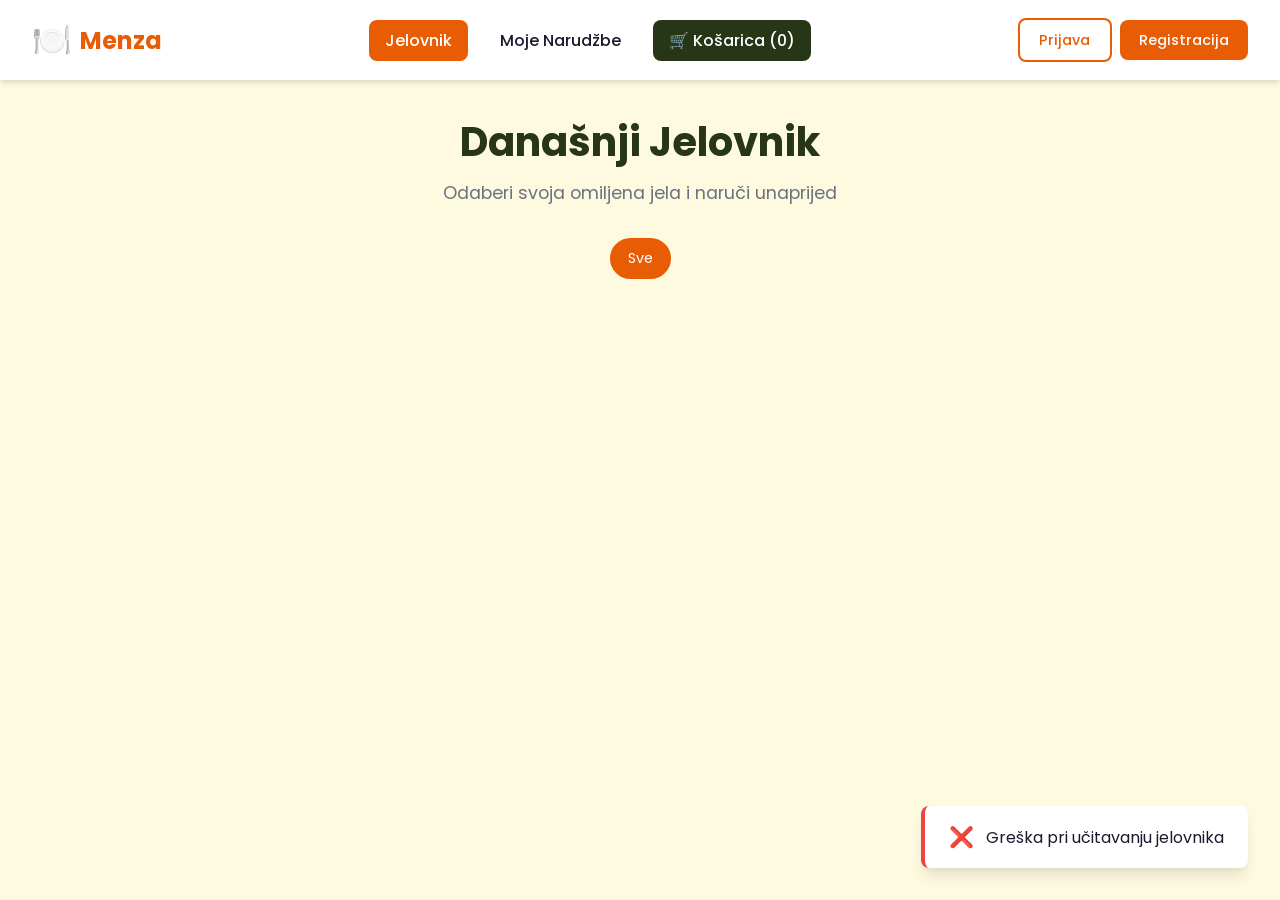
==== frontend/admin.html @ ee24a2bf "feat: Dodan frontend - korisnicko sucelje i admin panel - User sucelje: jelovnik, kosaarica, narudzb" ====
<!DOCTYPE html>
<html lang="hr">
<head>
    <meta charset="UTF-8">
    <meta name="viewport" content="width=device-width, initial-scale=1.0">
    <title>Menza - Admin Panel</title>
    <link rel="preconnect" href="https://fonts.googleapis.com">
    <link href="https://fonts.googleapis.com/css2?family=Poppins:wght@300;400;500;600;700&display=swap" rel="stylesheet">
    <link rel="stylesheet" href="styles.css">
</head>
<body class="admin-body">
    <!-- Navigation -->
    <nav class="navbar admin-navbar">
        <div class="nav-brand">
            <span class="brand-icon">👑</span>
            <span class="brand-text">Menza Admin</span>
        </div>
        <div class="nav-links">
            <a href="#orders" class="nav-link active" data-section="admin-orders">Narudžbe</a>
            <a href="#menu" class="nav-link" data-section="admin-menu">Jelovnik</a>
        </div>
        <div class="nav-user">
            <a href="index.html" class="btn btn-outline">← Korisničko sučelje</a>
            <button class="btn btn-outline" onclick="logout()">Odjava</button>
        </div>
    </nav>

    <!-- Main Content -->
    <main class="main-content admin-content">
        <!-- Orders Management Section -->
        <section id="admin-orders-section" class="section active">
            <div class="section-header">
                <h1>📋 Upravljanje Narudžbama</h1>
                <div class="order-filters">
                    <button class="filter-btn active" data-status="all">Sve</button>
                    <button class="filter-btn" data-status="pending">Na čekanju</button>
                    <button class="filter-btn" data-status="confirmed">Potvrđene</button>
                    <button class="filter-btn" data-status="ready">Spremne</button>
                    <button class="filter-btn" data-status="completed">Završene</button>
                    <button class="filter-btn" data-status="cancelled">Otkazane</button>
                </div>
            </div>
            
            <div class="admin-orders-list" id="admin-orders-list">
                <!-- Orders loaded dynamically -->
            </div>
        </section>

        <!-- Menu Management Section -->
        <section id="admin-menu-section" class="section">
            <div class="section-header">
                <h1>🍽️ Upravljanje Jelovnikom</h1>
                <button class="btn btn-primary" onclick="showAddItemModal()">+ Dodaj Artikl</button>
            </div>
            
            <div class="admin-menu-list" id="admin-menu-list">
                <!-- Menu items loaded dynamically -->
            </div>
        </section>
    </main>

    <!-- Add/Edit Item Modal -->
    <div class="modal" id="item-modal">
        <div class="modal-content">
            <span class="modal-close" onclick="closeModal('item-modal')">&times;</span>
            <h2 id="item-modal-title">Dodaj Artikl</h2>
            <form id="item-form" onsubmit="handleItemSubmit(event)">
                <input type="hidden" id="item-id">
                <div class="form-group">
                    <label for="item-name">Naziv</label>
                    <input type="text" id="item-name" required>
                </div>
                <div class="form-group">
                    <label for="item-description">Opis</label>
                    <textarea id="item-description"></textarea>
                </div>
                <div class="form-row">
                    <div class="form-group">
                        <label for="item-price">Cijena (€)</label>
                        <input type="number" id="item-price" step="0.01" min="0" required>
                    </div>
                    <div class="form-group">
                        <label for="item-category">Kategorija</label>
                        <select id="item-category">
                            <option value="Glavna jela">Glavna jela</option>
                            <option value="Juhe">Juhe</option>
                            <option value="Salate">Salate</option>
                            <option value="Deserti">Deserti</option>
                            <option value="Piće">Piće</option>
                        </select>
                    </div>
                </div>
                <div class="form-group checkbox-group">
                    <label>
                        <input type="checkbox" id="item-available" checked>
                        Dostupno
                    </label>
                </div>
                <div class="form-error" id="item-error"></div>
                <button type="submit" class="btn btn-primary btn-full">Spremi</button>
            </form>
        </div>
    </div>

    <!-- Toast Notifications -->
    <div class="toast-container" id="toast-container"></div>

    <script src="app.js"></script>
    <script>
        // Check if admin on page load
        document.addEventListener('DOMContentLoaded', () => {
            const user = JSON.parse(localStorage.getItem('user'));
            if (!user || user.role !== 'admin') {
                window.location.href = 'index.html';
                return;
            }
            initAdminPage();
        });
    </script>
</body>
</html>
---- frontend/styles.css ----
/* ============================================
   MENZA - Modern Restaurant Ordering System
   ============================================ */

:root {
    --primary: #e85d04;
    --primary-dark: #d00000;
    --primary-light: #f48c06;
    --secondary: #283618;
    --accent: #606c38;
    --background: #fefae0;
    --surface: #ffffff;
    --text: #1a1a2e;
    --text-light: #6b7280;
    --success: #10b981;
    --warning: #f59e0b;
    --error: #ef4444;
    --border: #e5e7eb;
    --shadow: 0 4px 6px -1px rgba(0, 0, 0, 0.1), 0 2px 4px -1px rgba(0, 0, 0, 0.06);
    --shadow-lg: 0 10px 15px -3px rgba(0, 0, 0, 0.1), 0 4px 6px -2px rgba(0, 0, 0, 0.05);
    --radius: 12px;
    --radius-sm: 8px;
}

* {
    margin: 0;
    padding: 0;
    box-sizing: border-box;
}

body {
    font-family: 'Poppins', sans-serif;
    background: var(--background);
    color: var(--text);
    min-height: 100vh;
}

/* ============ NAVBAR ============ */

.navbar {
    background: var(--surface);
    padding: 1rem 2rem;
    display: flex;
    align-items: center;
    justify-content: space-between;
    box-shadow: var(--shadow);
    position: sticky;
    top: 0;
    z-index: 100;
}

.nav-brand {
    display: flex;
    align-items: center;
    gap: 0.5rem;
}

.brand-icon {
    font-size: 2rem;
}

.brand-text {
    font-size: 1.5rem;
    font-weight: 700;
    color: var(--primary);
}

.nav-links {
    display: flex;
    gap: 1rem;
}

.nav-link {
    text-decoration: none;
    color: var(--text);
    padding: 0.5rem 1rem;
    border-radius: var(--radius-sm);
    font-weight: 500;
    transition: all 0.3s ease;
}

.nav-link:hover,
.nav-link.active {
    background: var(--primary);
    color: white;
}

.cart-link {
    background: var(--secondary);
    color: white !important;
}

.cart-link:hover {
    background: var(--accent) !important;
}

.nav-auth,
.nav-user {
    display: flex;
    gap: 0.5rem;
    align-items: center;
}

.user-greeting {
    font-weight: 500;
    margin-right: 1rem;
}

/* ============ BUTTONS ============ */

.btn {
    padding: 0.6rem 1.2rem;
    border: none;
    border-radius: var(--radius-sm);
    font-family: inherit;
    font-size: 0.9rem;
    font-weight: 500;
    cursor: pointer;
    transition: all 0.3s ease;
    text-decoration: none;
    display: inline-flex;
    align-items: center;
    gap: 0.5rem;
}

.btn-primary {
    background: var(--primary);
    color: white;
}

.btn-primary:hover {
    background: var(--primary-dark);
    transform: translateY(-2px);
}

.btn-outline {
    background: transparent;
    border: 2px solid var(--primary);
    color: var(--primary);
}

.btn-outline:hover {
    background: var(--primary);
    color: white;
}

.btn-admin {
    background: var(--secondary);
    color: white;
}

.btn-admin:hover {
    background: var(--accent);
}

.btn-full {
    width: 100%;
    justify-content: center;
}

.btn-large {
    padding: 1rem 2rem;
    font-size: 1.1rem;
}

.btn-small {
    padding: 0.4rem 0.8rem;
    font-size: 0.8rem;
}

.btn-success {
    background: var(--success);
    color: white;
}

.btn-warning {
    background: var(--warning);
    color: white;
}

.btn-danger {
    background: var(--error);
    color: white;
}

/* ============ MAIN CONTENT ============ */

.main-content {
    max-width: 1400px;
    margin: 0 auto;
    padding: 2rem;
}

.section {
    display: none;
}

.section.active {
    display: block;
    animation: fadeIn 0.3s ease;
}

@keyframes fadeIn {
    from { opacity: 0; transform: translateY(10px); }
    to { opacity: 1; transform: translateY(0); }
}

.section-header {
    text-align: center;
    margin-bottom: 2rem;
}

.section-header h1 {
    font-size: 2.5rem;
    color: var(--secondary);
    margin-bottom: 0.5rem;
}

.section-header p {
    color: var(--text-light);
    font-size: 1.1rem;
}

/* ============ CATEGORY FILTERS ============ */

.category-filters,
.order-filters {
    display: flex;
    gap: 0.5rem;
    justify-content: center;
    flex-wrap: wrap;
    margin-bottom: 2rem;
}

.filter-btn {
    padding: 0.5rem 1rem;
    border: 2px solid var(--border);
    background: var(--surface);
    border-radius: 50px;
    font-family: inherit;
    font-size: 0.9rem;
    cursor: pointer;
    transition: all 0.3s ease;
}

.filter-btn:hover,
.filter-btn.active {
    background: var(--primary);
    color: white;
    border-color: var(--primary);
}

/* ============ MENU GRID ============ */

.menu-grid {
    display: grid;
    grid-template-columns: repeat(auto-fill, minmax(300px, 1fr));
    gap: 1.5rem;
}

.menu-card {
    background: var(--surface);
    border-radius: var(--radius);
    overflow: hidden;
    box-shadow: var(--shadow);
    transition: transform 0.3s ease, box-shadow 0.3s ease;
}

.menu-card:hover {
    transform: translateY(-5px);
    box-shadow: var(--shadow-lg);
}

.menu-card-image {
    height: 160px;
    background: linear-gradient(135deg, var(--primary-light), var(--primary));
    display: flex;
    align-items: center;
    justify-content: center;
    font-size: 4rem;
}

.menu-card-content {
    padding: 1.5rem;
}

.menu-card-category {
    font-size: 0.75rem;
    color: var(--primary);
    text-transform: uppercase;
    font-weight: 600;
    letter-spacing: 1px;
}

.menu-card-name {
    font-size: 1.25rem;
    font-weight: 600;
    margin: 0.5rem 0;
    color: var(--secondary);
}

.menu-card-description {
    color: var(--text-light);
    font-size: 0.9rem;
    margin-bottom: 1rem;
    line-height: 1.5;
}

.menu-card-footer {
    display: flex;
    align-items: center;
    justify-content: space-between;
}

.menu-card-price {
    font-size: 1.5rem;
    font-weight: 700;
    color: var(--primary);
}

.menu-card-unavailable {
    opacity: 0.6;
}

.menu-card-unavailable .menu-card-image {
    background: linear-gradient(135deg, #9ca3af, #6b7280);
}

.unavailable-badge {
    background: var(--error);
    color: white;
    padding: 0.25rem 0.75rem;
    border-radius: 50px;
    font-size: 0.75rem;
    font-weight: 600;
}

/* ============ CART ============ */

.cart-container {
    max-width: 800px;
    margin: 0 auto;
}

.cart-items {
    background: var(--surface);
    border-radius: var(--radius);
    padding: 1.5rem;
    margin-bottom: 1.5rem;
    box-shadow: var(--shadow);
}

.cart-item {
    display: flex;
    align-items: center;
    justify-content: space-between;
    padding: 1rem 0;
    border-bottom: 1px solid var(--border);
}

.cart-item:last-child {
    border-bottom: none;
}

.cart-item-info {
    flex: 1;
}

.cart-item-name {
    font-weight: 600;
    margin-bottom: 0.25rem;
}

.cart-item-price {
    color: var(--text-light);
    font-size: 0.9rem;
}

.cart-item-quantity {
    display: flex;
    align-items: center;
    gap: 0.5rem;
}

.quantity-btn {
    width: 32px;
    height: 32px;
    border: 2px solid var(--border);
    background: var(--surface);
    border-radius: 50%;
    font-size: 1.2rem;
    cursor: pointer;
    display: flex;
    align-items: center;
    justify-content: center;
    transition: all 0.3s ease;
}

.quantity-btn:hover {
    background: var(--primary);
    color: white;
    border-color: var(--primary);
}

.quantity-value {
    font-weight: 600;
    min-width: 30px;
    text-align: center;
}

.cart-item-total {
    font-weight: 700;
    font-size: 1.1rem;
    color: var(--primary);
    min-width: 80px;
    text-align: right;
}

.cart-item-remove {
    margin-left: 1rem;
    color: var(--error);
    cursor: pointer;
    font-size: 1.2rem;
    transition: transform 0.3s ease;
}

.cart-item-remove:hover {
    transform: scale(1.2);
}

.empty-cart,
.login-prompt {
    text-align: center;
    color: var(--text-light);
    padding: 2rem;
}

.cart-summary {
    background: var(--surface);
    border-radius: var(--radius);
    padding: 1.5rem;
    box-shadow: var(--shadow);
}

.summary-row {
    display: flex;
    justify-content: space-between;
    align-items: center;
    font-size: 1.25rem;
    margin-bottom: 1.5rem;
    padding-bottom: 1rem;
    border-bottom: 2px solid var(--border);
}

.total-price {
    font-size: 2rem;
    font-weight: 700;
    color: var(--primary);
}

.pickup-time,
.order-note {
    margin-bottom: 1.5rem;
}

.pickup-time label,
.order-note label {
    display: block;
    margin-bottom: 0.5rem;
    font-weight: 500;
}

.pickup-time input,
.order-note textarea {
    width: 100%;
    padding: 0.75rem;
    border: 2px solid var(--border);
    border-radius: var(--radius-sm);
    font-family: inherit;
    font-size: 1rem;
    transition: border-color 0.3s ease;
}

.pickup-time input:focus,
.order-note textarea:focus {
    outline: none;
    border-color: var(--primary);
}

.order-note textarea {
    min-height: 80px;
    resize: vertical;
}

/* ============ ORDERS LIST ============ */

.orders-list,
.admin-orders-list {
    display: flex;
    flex-direction: column;
    gap: 1rem;
}

.order-card {
    background: var(--surface);
    border-radius: var(--radius);
    padding: 1.5rem;
    box-shadow: var(--shadow);
}

.order-header {
    display: flex;
    justify-content: space-between;
    align-items: flex-start;
    margin-bottom: 1rem;
    flex-wrap: wrap;
    gap: 1rem;
}

.order-id {
    font-weight: 700;
    font-size: 1.1rem;
}

.order-date {
    color: var(--text-light);
    font-size: 0.9rem;
}

.order-status {
    padding: 0.25rem 0.75rem;
    border-radius: 50px;
    font-size: 0.8rem;
    font-weight: 600;
    text-transform: uppercase;
}

.status-pending { background: #fef3c7; color: #92400e; }
.status-confirmed { background: #dbeafe; color: #1e40af; }
.status-ready { background: #d1fae5; color: #065f46; }
.status-completed { background: #e5e7eb; color: #374151; }
.status-cancelled { background: #fee2e2; color: #991b1b; }

.order-items {
    margin-bottom: 1rem;
    padding: 1rem;
    background: var(--background);
    border-radius: var(--radius-sm);
}

.order-item-row {
    display: flex;
    justify-content: space-between;
    padding: 0.5rem 0;
}

.order-footer {
    display: flex;
    justify-content: space-between;
    align-items: center;
    padding-top: 1rem;
    border-top: 1px solid var(--border);
}

.order-total {
    font-size: 1.25rem;
    font-weight: 700;
    color: var(--primary);
}

.order-pickup {
    color: var(--text-light);
    font-size: 0.9rem;
}

.order-actions {
    display: flex;
    gap: 0.5rem;
    flex-wrap: wrap;
}

/* ============ ADMIN ============ */

.admin-navbar {
    background: var(--secondary);
}

.admin-navbar .brand-text,
.admin-navbar .nav-link {
    color: white;
}

.admin-navbar .nav-link:hover,
.admin-navbar .nav-link.active {
    background: var(--accent);
}

.admin-body {
    background: #f3f4f6;
}

.admin-menu-list {
    display: grid;
    grid-template-columns: repeat(auto-fill, minmax(350px, 1fr));
    gap: 1rem;
}

.admin-menu-card {
    background: var(--surface);
    border-radius: var(--radius);
    padding: 1.5rem;
    box-shadow: var(--shadow);
    display: flex;
    justify-content: space-between;
    align-items: flex-start;
}

.admin-menu-info h3 {
    font-size: 1.1rem;
    margin-bottom: 0.25rem;
}

.admin-menu-info p {
    color: var(--text-light);
    font-size: 0.85rem;
    margin-bottom: 0.5rem;
}

.admin-menu-meta {
    display: flex;
    gap: 1rem;
    font-size: 0.9rem;
}

.admin-menu-price {
    font-weight: 700;
    color: var(--primary);
}

.admin-menu-actions {
    display: flex;
    gap: 0.5rem;
}

/* ============ MODALS ============ */

.modal {
    display: none;
    position: fixed;
    top: 0;
    left: 0;
    width: 100%;
    height: 100%;
    background: rgba(0, 0, 0, 0.5);
    justify-content: center;
    align-items: center;
    z-index: 1000;
}

.modal.active {
    display: flex;
    animation: fadeIn 0.3s ease;
}

.modal-content {
    background: var(--surface);
    padding: 2rem;
    border-radius: var(--radius);
    width: 90%;
    max-width: 450px;
    position: relative;
}

.modal-close {
    position: absolute;
    top: 1rem;
    right: 1rem;
    font-size: 1.5rem;
    cursor: pointer;
    color: var(--text-light);
    transition: color 0.3s ease;
}

.modal-close:hover {
    color: var(--error);
}

.modal-content h2 {
    margin-bottom: 1.5rem;
    color: var(--secondary);
}

.form-group {
    margin-bottom: 1rem;
}

.form-group label {
    display: block;
    margin-bottom: 0.5rem;
    font-weight: 500;
}

.form-group input,
.form-group textarea,
.form-group select {
    width: 100%;
    padding: 0.75rem;
    border: 2px solid var(--border);
    border-radius: var(--radius-sm);
    font-family: inherit;
    font-size: 1rem;
    transition: border-color 0.3s ease;
}

.form-group input:focus,
.form-group textarea:focus,
.form-group select:focus {
    outline: none;
    border-color: var(--primary);
}

.form-row {
    display: flex;
    gap: 1rem;
}

.form-row .form-group {
    flex: 1;
}

.checkbox-group label {
    display: flex;
    align-items: center;
    gap: 0.5rem;
    cursor: pointer;
}

.checkbox-group input {
    width: auto;
}

.form-error {
    color: var(--error);
    font-size: 0.9rem;
    margin-bottom: 1rem;
    min-height: 1.2rem;
}

.modal-footer {
    text-align: center;
    margin-top: 1rem;
    color: var(--text-light);
}

.modal-footer a {
    color: var(--primary);
    text-decoration: none;
    font-weight: 500;
}

/* ============ TOAST NOTIFICATIONS ============ */

.toast-container {
    position: fixed;
    bottom: 2rem;
    right: 2rem;
    display: flex;
    flex-direction: column;
    gap: 0.5rem;
    z-index: 2000;
}

.toast {
    background: var(--surface);
    padding: 1rem 1.5rem;
    border-radius: var(--radius-sm);
    box-shadow: var(--shadow-lg);
    display: flex;
    align-items: center;
    gap: 0.75rem;
    animation: slideIn 0.3s ease;
    min-width: 280px;
}

@keyframes slideIn {
    from { opacity: 0; transform: translateX(100%); }
    to { opacity: 1; transform: translateX(0); }
}

.toast-success { border-left: 4px solid var(--success); }
.toast-error { border-left: 4px solid var(--error); }
.toast-warning { border-left: 4px solid var(--warning); }

.toast-icon {
    font-size: 1.25rem;
}

.toast-message {
    flex: 1;
}

/* ============ RESPONSIVE ============ */

@media (max-width: 768px) {
    .navbar {
        flex-wrap: wrap;
        gap: 1rem;
    }
    
    .nav-links {
        order: 3;
        width: 100%;
        justify-content: center;
    }
    
    .section-header h1 {
        font-size: 1.75rem;
    }
    
    .menu-grid {
        grid-template-columns: 1fr;
    }
    
    .cart-item {
        flex-wrap: wrap;
        gap: 1rem;
    }
    
    .order-header {
        flex-direction: column;
    }
    
    .form-row {
        flex-direction: column;
    }
}
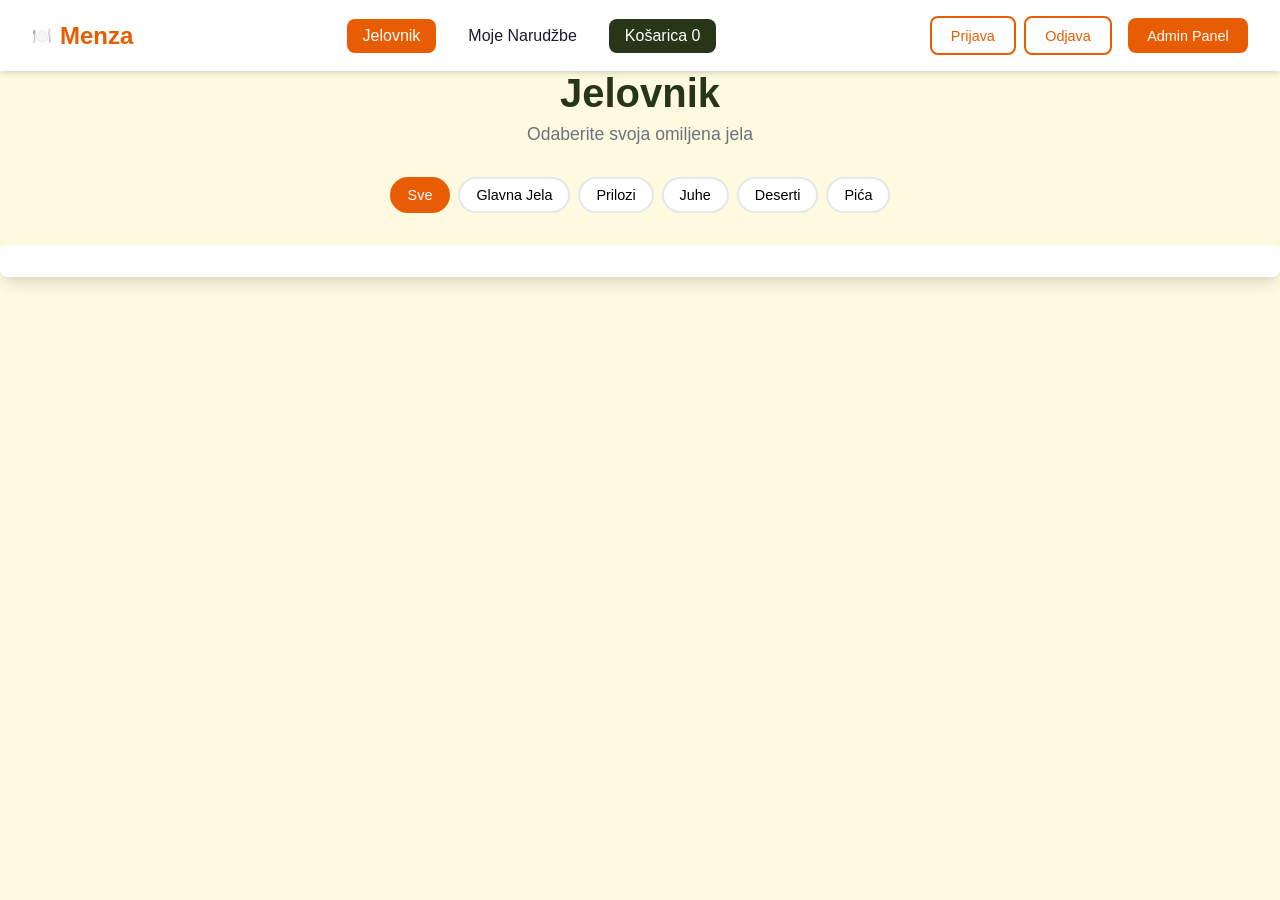
==== commit 1510b7e3: "feat: Dodan responsive hamburger menu + GitHub Actions deploy na Firebase - Hamburger menu za mobiln" ====
--- a/frontend/admin.html
+++ b/frontend/admin.html
@@ -23,7 +23,24 @@
             <a href="index.html" class="btn btn-outline">← Korisničko sučelje</a>
             <button class="btn btn-outline" onclick="logout()">Odjava</button>
         </div>
+        
+        <!-- Hamburger Menu -->
+        <div class="hamburger" id="hamburger">
+            <span></span>
+            <span></span>
+            <span></span>
+        </div>
     </nav>
+    
+    <!-- Mobile Menu -->
+    <div class="mobile-menu" id="mobileMenu">
+        <a href="#orders" class="nav-link" data-section="admin-orders">Narudžbe</a>
+        <a href="#menu" class="nav-link" data-section="admin-menu">Jelovnik</a>
+        <div class="nav-auth">
+            <a href="index.html" class="btn btn-outline">← Korisničko sučelje</a>
+            <button class="btn btn-outline" onclick="logout()">Odjava</button>
+        </div>
+    </div>
 
     <!-- Main Content -->
     <main class="main-content admin-content">
--- a/frontend/styles.css
+++ b/frontend/styles.css
@@ -799,18 +799,96 @@
     flex: 1;
 }
 
+/* ============ HAMBURGER MENU ============ */
+
+.hamburger {
+    display: none;
+    flex-direction: column;
+    justify-content: space-between;
+    width: 28px;
+    height: 20px;
+    cursor: pointer;
+    z-index: 200;
+}
+
+.hamburger span {
+    display: block;
+    height: 3px;
+    width: 100%;
+    background: var(--primary);
+    border-radius: 3px;
+    transition: all 0.3s ease;
+}
+
+.hamburger.active span:nth-child(1) {
+    transform: translateY(8.5px) rotate(45deg);
+}
+
+.hamburger.active span:nth-child(2) {
+    opacity: 0;
+}
+
+.hamburger.active span:nth-child(3) {
+    transform: translateY(-8.5px) rotate(-45deg);
+}
+
+.mobile-menu {
+    display: none;
+    position: fixed;
+    top: 0;
+    left: 0;
+    width: 100%;
+    height: 100vh;
+    background: var(--surface);
+    flex-direction: column;
+    justify-content: center;
+    align-items: center;
+    gap: 2rem;
+    z-index: 150;
+    opacity: 0;
+    transform: translateY(-100%);
+    transition: all 0.4s ease;
+}
+
+.mobile-menu.active {
+    opacity: 1;
+    transform: translateY(0);
+}
+
+.mobile-menu .nav-link {
+    font-size: 1.5rem;
+    padding: 1rem 2rem;
+}
+
+.mobile-menu .nav-auth {
+    flex-direction: column;
+    gap: 1rem;
+    margin-top: 1rem;
+}
+
+.mobile-menu .btn {
+    font-size: 1.1rem;
+    padding: 0.8rem 2rem;
+}
+
 /* ============ RESPONSIVE ============ */
 
 @media (max-width: 768px) {
+    .hamburger {
+        display: flex;
+    }
+    
+    .mobile-menu {
+        display: flex;
+    }
+    
+    .nav-links,
+    .nav-auth {
+        display: none;
+    }
+    
     .navbar {
-        flex-wrap: wrap;
-        gap: 1rem;
-    }
-    
-    .nav-links {
-        order: 3;
-        width: 100%;
-        justify-content: center;
+        padding: 1rem;
     }
     
     .section-header h1 {
@@ -833,4 +911,21 @@
     .form-row {
         flex-direction: column;
     }
-}
+    
+    .main-content {
+        padding: 1rem;
+    }
+    
+    .cart-count {
+        font-size: 0.75rem;
+    }
+    
+    .admin-menu-list {
+        grid-template-columns: 1fr;
+    }
+    
+    .admin-menu-card {
+        flex-direction: column;
+        gap: 1rem;
+    }
+}
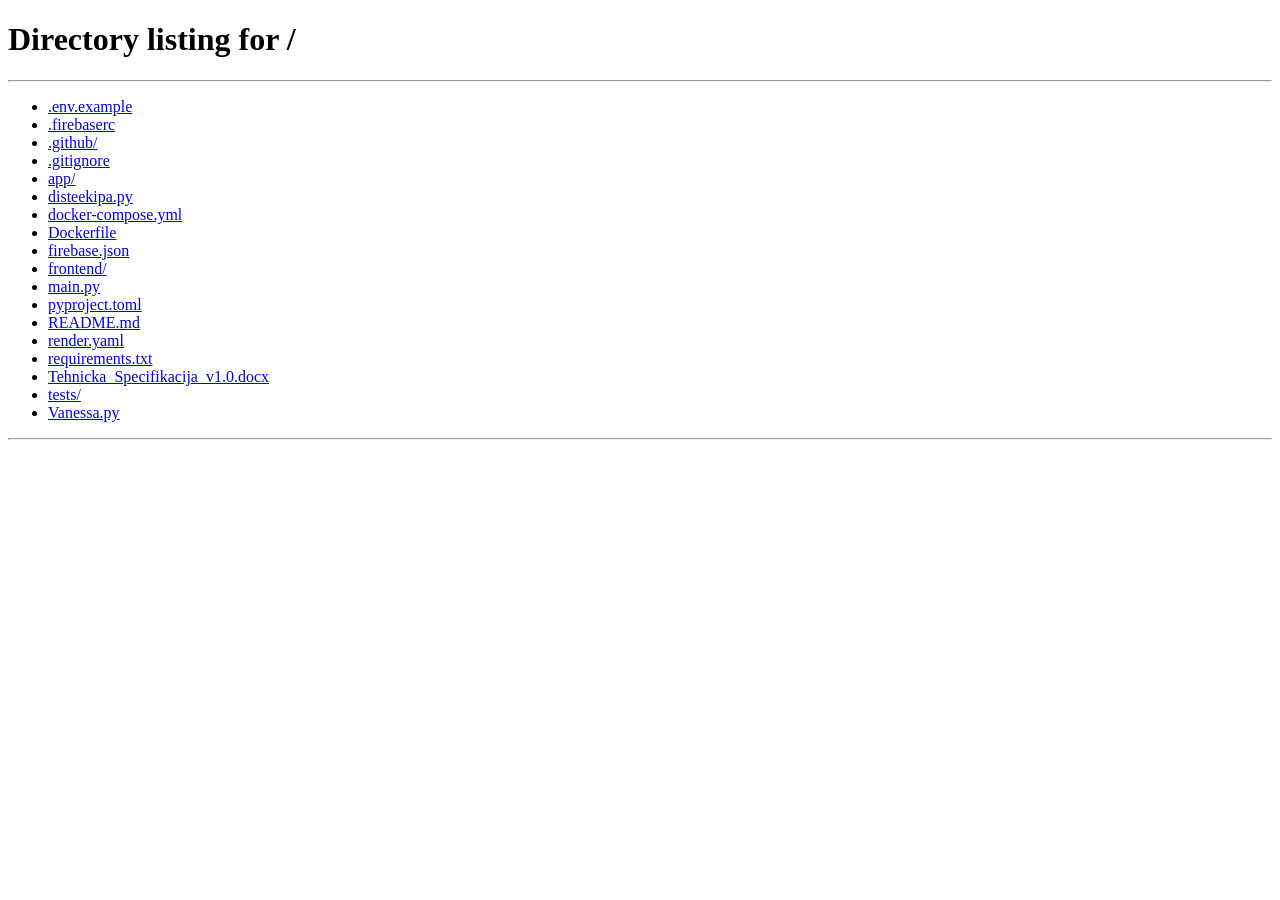
==== commit 5880a5db: "fix: Popravljeni linkovi index.html -> /" ====
--- a/frontend/admin.html
+++ b/frontend/admin.html
@@ -20,7 +20,7 @@
             <a href="#menu" class="nav-link" data-section="admin-menu">Jelovnik</a>
         </div>
         <div class="nav-user">
-            <a href="index.html" class="btn btn-outline">← Korisničko sučelje</a>
+            <a href="/" class="btn btn-outline">← Korisničko sučelje</a>
             <button class="btn btn-outline" onclick="logout()">Odjava</button>
         </div>
         
@@ -37,7 +37,7 @@
         <a href="#orders" class="nav-link" data-section="admin-orders">Narudžbe</a>
         <a href="#menu" class="nav-link" data-section="admin-menu">Jelovnik</a>
         <div class="nav-auth">
-            <a href="index.html" class="btn btn-outline">← Korisničko sučelje</a>
+            <a href="/" class="btn btn-outline">← Korisničko sučelje</a>
             <button class="btn btn-outline" onclick="logout()">Odjava</button>
         </div>
     </div>
@@ -128,7 +128,7 @@
         document.addEventListener('DOMContentLoaded', () => {
             const user = JSON.parse(localStorage.getItem('user'));
             if (!user || user.role !== 'admin') {
-                window.location.href = 'index.html';
+                window.location.href = '/';
                 return;
             }
             initAdminPage();
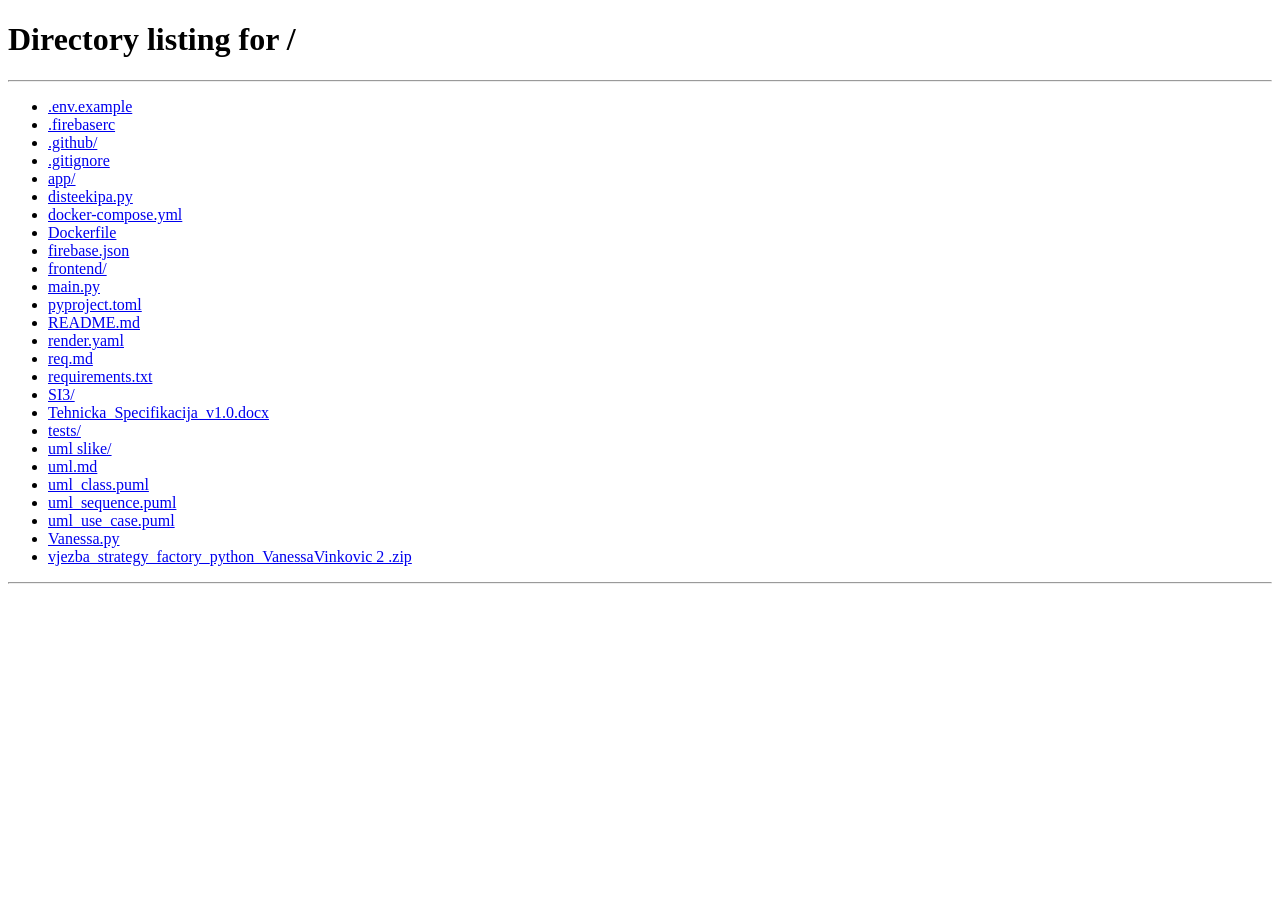
==== commit 8228aece: "chore(frontend): Add new toggle-theme button in admin navbar" ====
--- a/frontend/admin.html
+++ b/frontend/admin.html
@@ -20,10 +20,11 @@
             <a href="#menu" class="nav-link" data-section="admin-menu">Jelovnik</a>
         </div>
         <div class="nav-user">
+            <button id="theme-toggle" class="theme-toggle" onclick="toggleTheme()" title="Promijeni temu">🌙</button>
             <a href="/" class="btn btn-outline">← Korisničko sučelje</a>
             <button class="btn btn-outline" onclick="logout()">Odjava</button>
         </div>
-        
+
         <!-- Hamburger Menu -->
         <div class="hamburger" id="hamburger">
             <span></span>
@@ -32,7 +33,6 @@
         </div>
     </nav>
     
-    <!-- Mobile Menu -->
     <div class="mobile-menu" id="mobileMenu">
         <a href="#orders" class="nav-link" data-section="admin-orders">Narudžbe</a>
         <a href="#menu" class="nav-link" data-section="admin-menu">Jelovnik</a>
@@ -42,9 +42,7 @@
         </div>
     </div>
 
-    <!-- Main Content -->
     <main class="main-content admin-content">
-        <!-- Orders Management Section -->
         <section id="admin-orders-section" class="section active">
             <div class="section-header">
                 <h1>📋 Upravljanje Narudžbama</h1>
